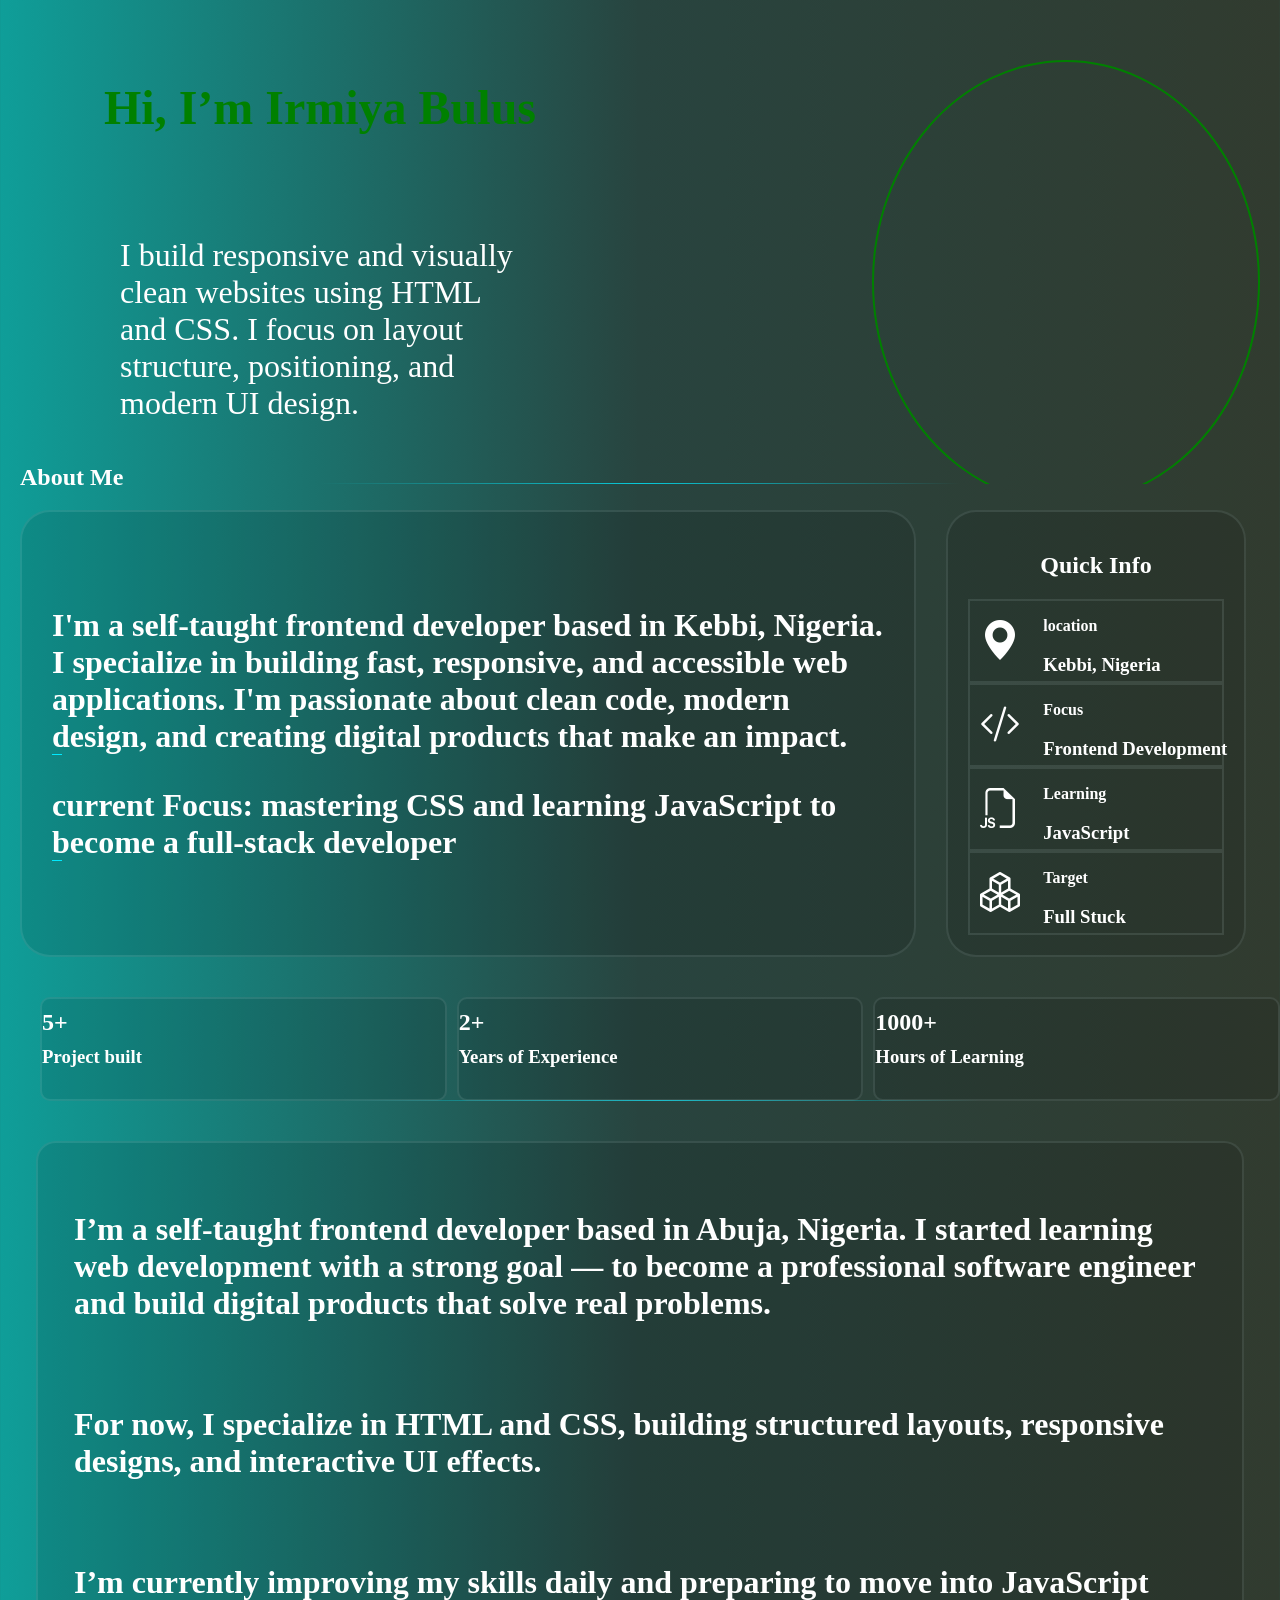
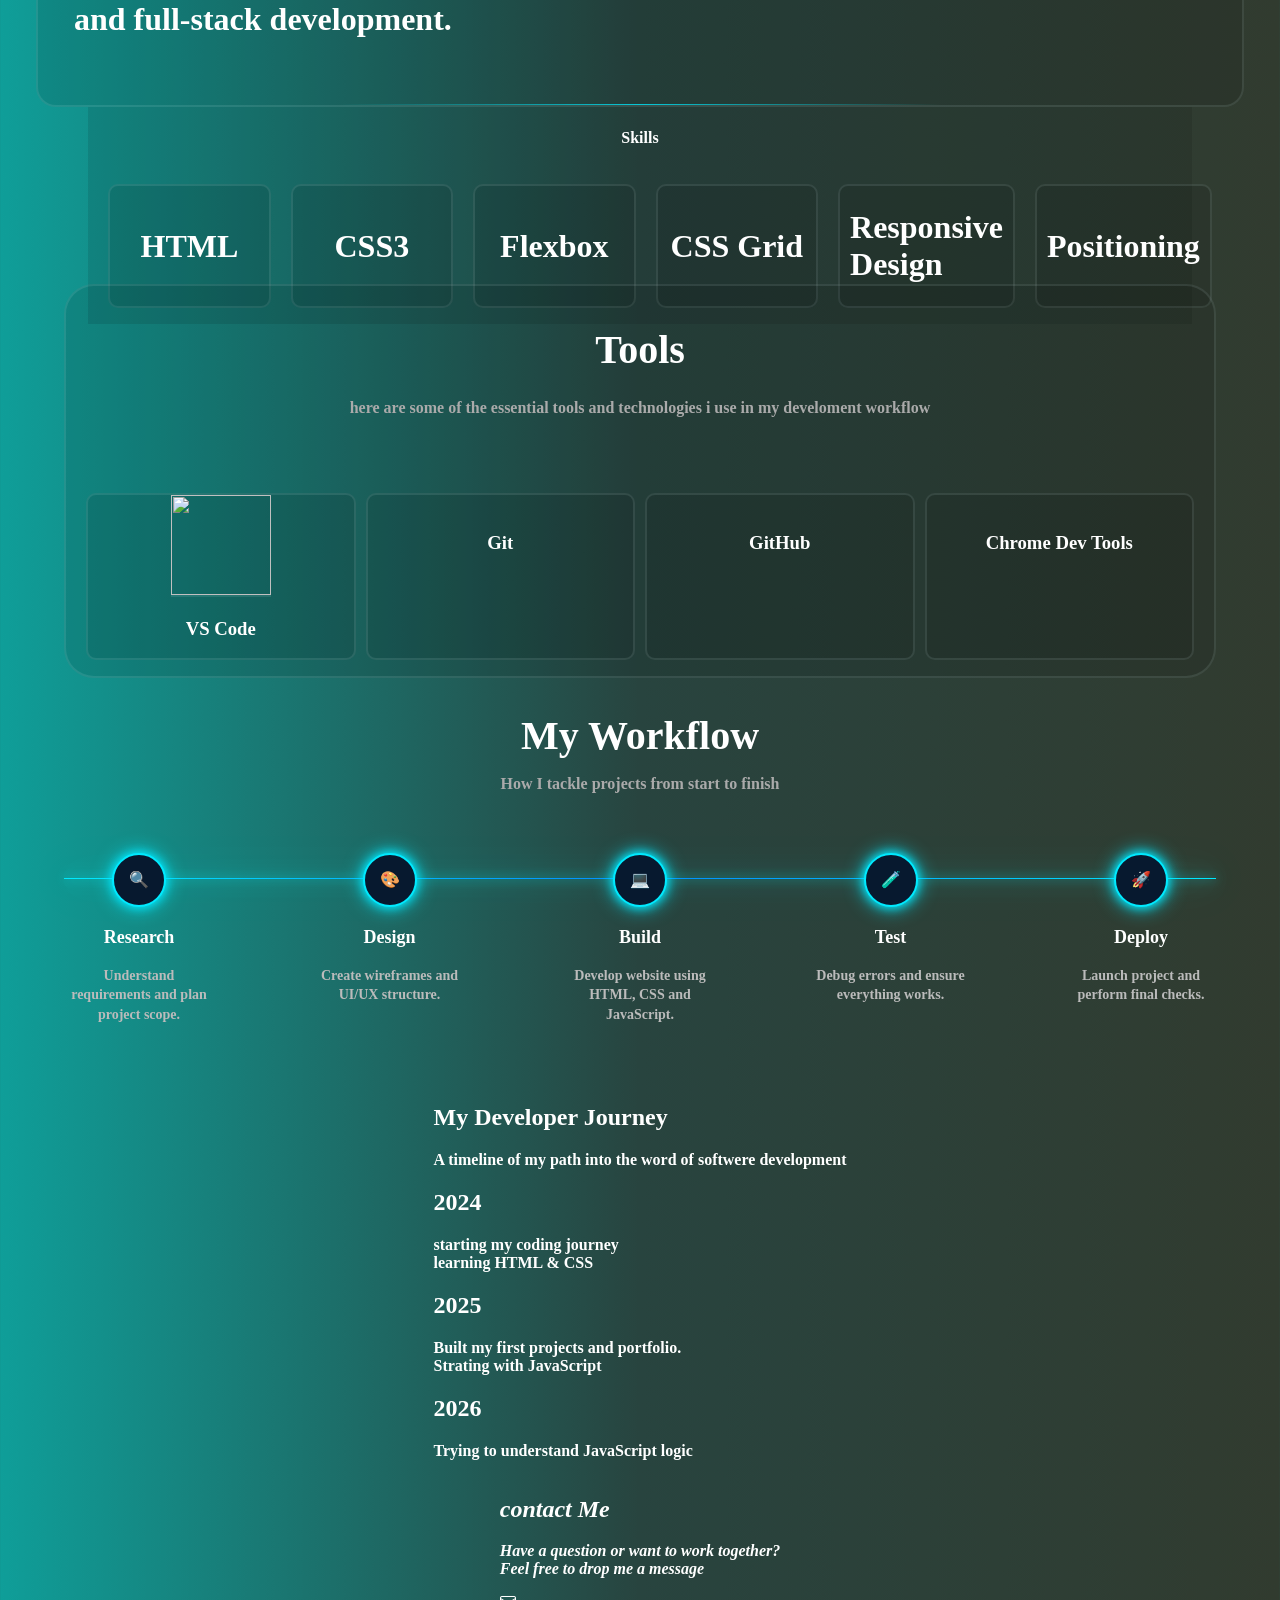
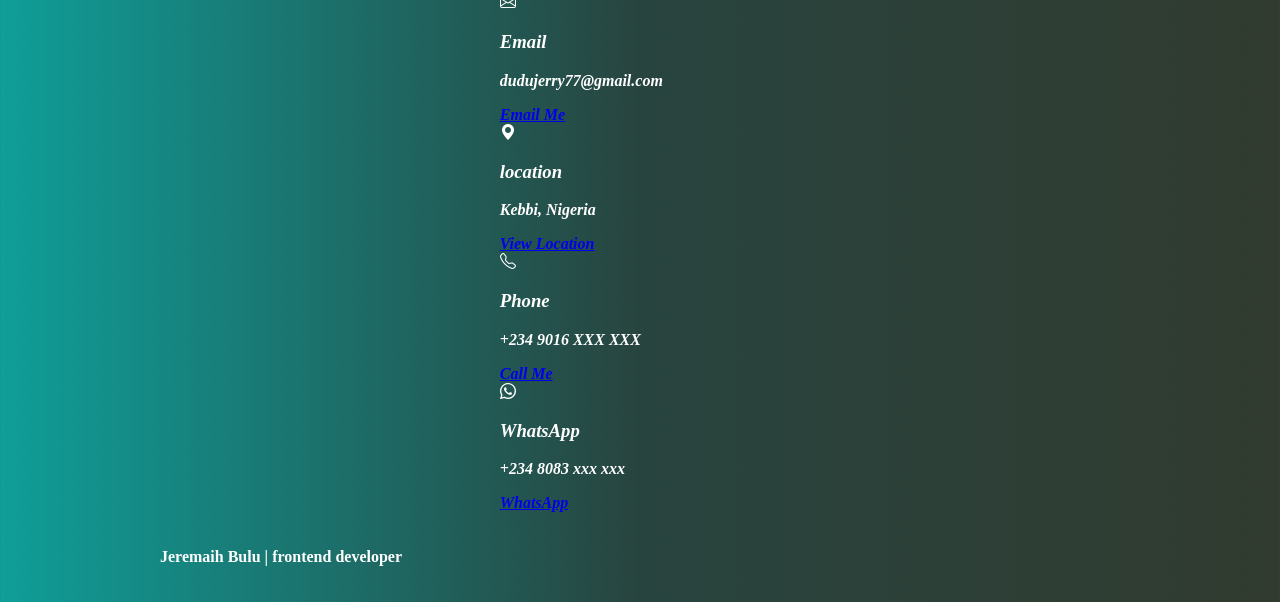
==== port.html @ d2c13474 "Add files via upload" ====
<!DOCTYPE html>
<html>

<head>
        <meta charset="UTF-8">
        <meta name="viewport" content="width=device-width, initial-scale=1">
        <link rel="stylesheet" href="portfolio.css">
        <link rel="stylesheet" href="https://cdn.jsdelivr.net/npm/bootstrap-icons@1.13.1/font/bootstrap-icons.min.css">

        <title>portfolio</title>
</head>

<body>
        <header class="topmenu" style="display: none;">
                <img src="portimg/logo.png" alt="" />
                <ul class="">
                        <li><a href="#home">Home</a></li>
                        <li><a href="#section">Section</a></li>
                        <li><a href="#about">About</a></li>
                        <li><a href="#cont">Contact</a></li>
                </ul>
                
        </header>
                
      <section class="page about" id="about">
              <div class="about-text">
              <h1 style="--translate: translateY(-150%);">Hi, I’m Irmiya Bulus</h1>
              <p style="--translate: translateY(200%);">I build responsive and visually clean websites using HTML and CSS.
                    I focus on layout structure, positioning, and modern UI design.</p>
              </div>
              <img src="portimg/ree.png" alt="" style="--translate:scale(0);"/>
      </section>  
      
      <section class="page-about" style="display: non;">
              <h2>About Me</h2>
              <nav class="mini-con">
                      
              <div class="mini-con-text">
              <p>I'm a self-taught frontend developer based in Kebbi, Nigeria. I specialize in building fast, responsive, and accessible web applications. I'm passionate about clean code, modern design, and creating digital products that make an impact.</p>
              <p><span>current Focus:</span> mastering CSS and learning JavaScript to become a full-stack developer </p>
              </div>
              <nav>
                      <h2>Quick Info</h2>
                      <div class="quick-item">
                              <i class="bi bi-geo-alt-fill"></i>
                              <span>
                              <p>location</p>
                              <h3>Kebbi, Nigeria</h3>
                              </span>
                              
                      </div>
                      <div class="quick-item">
                              <i class="bi bi-code-slash"></i>
                              <span>
                              <p>Focus</p>
                              <h3>Frontend Development </h3>
                              </span>
                      </div>
                      <div class="quick-item">
                              <i class="bi bi-filetype-js"></i>
                              <span>
                              <p>Learning</p>
                              <h3>JavaScript</h3>
                              </span>
                      </div>
                      <div class="quick-item">
                              <i class="bi bi-boxes"></i>
                              <span>
                              <p>Target</p>
                              <h3>Full Stuck</h3>
                              </span>
                      </div>
              </nav>
              </nav>
              <div class="project">
              <span>
                      <h1>5+</h1>
                      <h3>Project built</h3>
              </span>
              <span>
                      <h1>2+</h1>
                      <h3>Years of Experience</h3>
              </span>
              <span>
                      <h1>1000+</h1>
                      <h3>Hours of Learning</h3>
              </span>
              </div>
      </section>
      
      <section class="page section" id="section" >
              <p style="--section-translate:translateY(-100%);">
                      I’m a self-taught frontend developer based in Abuja, Nigeria.
I started learning web development with a strong goal — to become a professional software engineer and build digital products that solve real problems.
              </p>
              <p style="--section-translate:translateX(-100%);">
                      For now, I specialize in HTML and CSS, building structured layouts, responsive designs, and interactive UI effects.
              </p>
              <p style="--section-translate:translateY(100%);">
                      I’m currently improving my skills daily and preparing to move into JavaScript and full-stack development.
              </p>
      </section>
      
      <nav class="page skill" style="display: noe;">
              <h4>Skills</h4>
              <ul class="first-skill">
              <li>HTML</li>
              <li>CSS3</li>
              <li>Flexbox</li>
              <li>CSS Grid</li>
              <li>Responsive Design</li>
              <li>Positioning </li>
              </ul>
      
      </nav>
      
      <section class="page projects" style="display: none;">
              <p>Some of the <span>Personal and</span> client project I've worked on recently</p>
              <div class="business">
                      <img src="" alt="" />
                      <h3>Responsive Business Website</h3>
                      <p>A fully responsive company site learning HTML, CSS, JavaScript</p>
              </div>
              <div class="">
                      <p>A fully responsive company site learning HTML, CSS, JavaScript</p>
                      <span>HTML</span>
                      <span>CSS</span>
                      <span>JavaScript</span>
                      <div>
                              <button type="submit" onclick="alert('the future is not added yet')">Live Demo</button>
                              <button type="submit" onclick="alert('the future is not added yet')">Source Code</button>
                      </div>
              </div>
              
      </section>
      
      <section class="workflow" style="display: non;">

      <nav class="page tools">
              <h1>Tools</h1>
              <p>here are some of the essential tools and technologies i use in my develoment workflow</p>
              <ul class="">
                      <span style="--hover: linear-gradient(90deg,  blue) 1">
                              <img src="portimg/code.png" alt="" height="100px" />
                              <h3>VS Code</h3>
                      </span>
                      <span style="--hover: linear-gradient(90deg, red, white,white, red) 1">
                              <img src="portimg/git.png" alt="" />
                              <h3>Git</h3>
                      </span>
                      <span style="--hover:linear-gradient(90deg, black, white, black) 1">
                              <img src="portimg/github.png" alt="" />
                              <h3>GitHub</h3>
                      </span>
                      <span style="--hover:linear-gradient( red, green,red ) 1">
                              <img src="portimg/chrome.png" alt="" />
                              <h3>Chrome Dev Tools</h3>
                      </span>
              </ul>
      </nav>
      
<h1>My Workflow</h1>
<p>How I tackle projects from start to finish</p>

<div class="timeline">

<div class="step">
<div class="icon">🔍</div>
<h3>Research</h3>
<p>Understand requirements and plan project scope.</p>
</div>

<div class="step">
<div class="icon">🎨</div>
<h3>Design</h3>
<p>Create wireframes and UI/UX structure.</p>
</div>

<div class="step">
<div class="icon">💻</div>
<h3>Build</h3>
<p>Develop website using HTML, CSS and JavaScript.</p>
</div>

<div class="step">
<div class="icon">🧪</div>
<h3>Test</h3>
<p>Debug errors and ensure everything works.</p>
</div>

<div class="step">
<div class="icon">🚀</div>
<h3>Deploy</h3>
<p>Launch project and perform final checks.</p>
</div>

</div>

</section>
      
      <footer class="" style="display: none;">
              <span class="span">A responsive web component built with pure HTML and CSS focusing on clean layout and modern UI design.</span>
              <span>Currently mastering advanced CSS layouts and preparing to start JavaScript.</span>
              <span>I’m open to collaboration and learning opportunities.
Let’s build something amazing together.</span>
      </footer>
      
      <section class="page journey" style="display: non;">
              <h1>My Developer Journey</h1>
              <p>A timeline of my path into the word of softwere development</p>
              <span>
                      <h1>2024</h1>
                      <p>starting my coding journey <br /> learning HTML & CSS</p>
              </span>
              <span>
                      <h1>2025</h1>
                      <p>Built my first projects and portfolio. <br />Strating with JavaScript</p>
              </span>
              <span>
                      <h1>2026</h1>
                      <p>Trying to understand JavaScript logic</p>
              </span>
              
      </section>
      
      <address class="page contact" style="display: non;">
              <h2>contact Me</h2>
              <p>Have a question or want to work together? <br/> Feel free to drop me a message</p>
              <div class="dmme">
                      <i class="bi bi-envelope"></i>
                      <h3>Email</h3>
                      <p>dudujerry77@gmail.com</p>
                      <a href="mailto:dudujerry77@gmail.com ">Email Me</a>
              </div>
              <div class="dmme">
                      <i class="bi bi-geo-alt-fill"></i>
                      <h3>location</h3>
                      <p> Kebbi, Nigeria</p>
                      <a href="#">View Location</a>
              </div>
              <div class="dmme">
                      <i class="bi bi-telephone"></i>
                      <h3>Phone</h3>
                      <p>+234 9016 XXX XXX</p>
                      <a href="tel:+2349016587710">Call Me</a>
              </div>
              <div class="dmme">
                      <i class="bi bi-whatsapp"></i>
                      <h3>WhatsApp</h3>
                      <p>+234 8083 xxx xxx</p>
                      <a href="wa.me:+2348083252950">WhatsApp </a>
              </div>
      </address>
      <footer>
              <p> Jeremaih Bulu | frontend developer</p>
      </footer>
</body>

</html>
---- portfolio.css ----
:root{
        --backg:#111111;
        --bg:#333;
        --border:2px solid rgba(225,255,255,0.1);
        --glass: rgba(0,0,0,0.1);
        --allco: white;
        --allcol: #fff;
        --btn: darkblue;
        --bla: black;
        --radius: 30px;
        --item-radius: 10px;
        
}

body{
        background: linear-gradient(to left ,#313b2f,#28443f,#0F9E99);

        color: var(--allco);
        display: grid;
        margin: 0;
        position: relative;
        place-items: center;
        overflow-x: hidden;
        font-weight: 800;
}
 



.topmenu{
        position: relative;
        top: 0;
        left: 0;
        position: fixed;
        display: flex;
        align-items: center;
        background: var(--allcol);
        height: 50px;
        margin: 0;
        overflow: hidden;
        z-index: 11;
        & img{
                width: min(20%, 50%);
                left: 10px;
                background: #111;
        }
    
       & ul{
              display: flex;
              position: relative;
              margin-left: auto;
              top: 0;
              gap: 20px;
              right: 20px;
                  
              & li{
                 font-size: clamp(1rem, 4vw, 2rem);
                 padding: 10px;
                 border-radius: 30px;
                 list-style: none;
                 transition: 1000ms ease-in;
                 &:hover{
                 border: solid 1px var(--btn);
                         
                 }
                 & a{
                         text-decoration: none;
                         color: var(--bla);
                         font-weight: 700;
                 }
              }
      }
}

.about{
        top: 40px;
        display: flex;/* flex */
        position: relative;
        overflow: hidden;
        &::before{
                position: absolute;
                content: "";
                background: linear-gradient(90deg,transparent,transparent,#00eaff,transparent,transparent);
                width: 100%;
                height: 1px;
                bottom: 0;
                filter: blue(10px);
                opacity: .8;
        }

        & div{
                display: grid;
                place-items: center;
                width: min(50%, 50rem);
                overflow: hidden;

                & h1{
                        color: green;
                        font-size: 3rem;
                }
                        
                & h1,h3,p,img{
                animation: text-con 2s ease ;
              /*  animation-timeline: view();
                animation-range: entry 0% cover 60%;*/
                }
               
                & p,h3{
               /* background: var(--glass);
                backdrop-filter: blue(5px);
                border: var(--border);*/
                padding: 30px 30px;
                font-size: clamp(1rem, 5vw, 2rem);
                font-weight: 300;
                width: min(70%, 400px);
                border-radius: 20px;
                transition: 0.2s ease-in;
                &:hover{
                        box-shadow: 2px 5px 2px  rgba(225,255,255,0.1);
                        scale: 1.1;
                }
                }
        }
        
        
        & img{
          position: relative;
          width: min(30%, 60%, 100%);
          margin-left: auto;
          top: 20px;
          right: 20px;
          border-radius: 50%;
          border: green 2px solid;
          
        }
}
@keyframes text-con{
        from{
                transform: var(--translate);
                opacity: 0.2;
        }
        to{
                transform: translateX(0);
                opacity: 1;
        }
}

.page-about{
        display: grid;
        position: relative;
        left: 20px;
        &::before {
        position: absolute;
        content: "";
        background: linear-gradient(90deg, transparent, transparent, #00eaff, transparent, transparent);
        width: 100%;
        height: 1px;
        bottom: 0;
        filter: blue(10px);
        opacity: .8;
}
        & .mini-con{
                position: inherit;
                display: flex;
                /*display: inherit;
                grid-template-columns: repeat(2, 1fr);*/
               & .mini-con-text{
                        position: inherit;
                        background: var(--glass);
                        text-align: start;
                        align-content: center;
                        padding: 0 30px 0 30px;
                        border-radius: var(--radius);
                        border: var(--border);
                        width: min(65%, 100%);
                        font-size: clamp(1rem, 5vw, 2rem);
                        & p{
                                position: relative;
                        &::before{
                                content: "";
                                position: absolute;
                                background: #00eaff;
                                width: 10px;
                                height: 1px;
                                bottom: 0;
                                transition: 0.5s ease;
                        }
                        &:hover::before{
                                width: 100%;
                        }
                        }
                }
                nav{
                       background: var(--glass);
                       position: inherit;
                       left: 30px;
                       right: 30px;
                       padding: 20px;
                       border-radius: var(--radius);
                       border: var(--border);
                       text-align: center;
                       width: 20%;
                       .quick-item{
                               position: inherit;
                               display: flex;
                               align-items: center;
                               top: 0;
                               border: var(--border);
                               padding: 10px;
                               i{
                                       position: inherit;
                                       font-size: 40px;
                               }
                               span{
                                       position: inherit;
                                       left: 10%;
                                       top: -10px;
                                       height: 60px;
                                       text-align: start;
                                       & p{
                                               position: inherit;
                                       }
                                       & h3{
                                               position: inherit;
                                       }
                               }
                       }
                }
        }
        & .project{
                position: relative;
                top: 20px;
                margin: 20px;
                display: grid;
                gap: 10px;
                grid-template-columns: repeat(3, 1fr) ;
                height: min(50%, 200px);
                & span{
                        background: var(--glass);
                        position: inherit;
                        place-items: center;
                        border: var(--border);
                        border-radius: var(--item-radius);
                        max-height: 100px;
                        & h1{
                                position: inherit;
                                top: -10px;
                        }
                        & h3{
                                position: inherit;
                                bottom: 20px;
                                
                        }
                        
                }
        }
}

@keyframes section {
        from {
                transform: var(--section-translate);
                opacity: 0.2;
        }
        
        to {
                transform: translateX(0);
                opacity: 1;
        }
}

.section{
        display: grid;/* grid */
        top: 40px;
        position: relative;
        place-items: center;
        padding: 2%;
        background: var(--glass);
        backdrop-filter: var(--blue);
        border-radius: 20px;
        overflow: hidden;
        margin: auto;
        border: var(--border);
        width: clamp(70px, 90%, 400vw);
        &::before {
        position: absolute;
        content: "";
        background: linear-gradient(90deg, transparent, transparent, #00eaff, transparent, transparent);
        width: 100%;
        height: 1px;
        bottom: 0;
        filter: blue(10px);
        opacity: .8;
}
        & p{
                position: relative;
                animation: section 1s ease ;
                font-size: clamp(1rem,5vw,2rem);
                padding: 10px;
                z-index: 1;
                overflow: hidden;
               &::before{
                        position: absolute;
                        content: "";
                        background: #00eaff;
                        width: 0;
                        left: 0;
                        bottom: 0;
                        height: 1px;
                        z-index: 2;
                        overflow: hidden;
                        transition: width 0.3s ease-in ;
                        
                }
                        &:hover::before{
                        width: 100%;
                }
        }
}

.skill{
        position: relative;
        top: 40px;
        display: grid;
        background: var(--glass);
        place-items: center;
        & ul{
                position: relative;
                padding: 0 20px  0 20px  ;
                display: flex;
                gap: 20px;
                overflow-y: hidden;
                overflow: hidden;
                overflow-x: auto;
                width: 100%;
                left: 20px;
                right: 20px;
                
                & li{
                        display: grid;
                        background: var(--glass);
                        backdrop-filter: blue(12px);
                        -webkit-backdrop-filter: blur(12px);
                        border: var(--border);
                        border-radius: 10px;
                        padding: 10px;
                        place-items: center;
                        list-style: none;
                        font-size: clamp(2rem, 5vw, 2rem);
                        height: min(100px, 300px);
                        width: 100%;
                        
                }
        }
}

footer{
        position: relative;
        display: grid;
        gap: 10px;
        width: clamp(15rem, 100%, 60rem);
        margin: 20px;
        
        & span{
                position: relative;

                background: var(--glass);
                font-size: clamp(2rem, 5vw, 3rem);
                padding: 10%;
                border-radius: 10px;
                border: var(--border);
        }
}





.workflow{
width:90%;
max-width:1200px;
text-align:center;
}

/* title */

.workflow h1{
font-size:2.5rem;
margin-bottom:10px;
}

.workflow p{
color:#aaa;
margin-bottom:60px;
}

/* timeline */

.timeline{
position:relative;
display:flex;
justify-content:space-between;
align-items:flex-start;
}

/* glowing line */

.timeline::before{
content:"";
position:absolute;
top:25px;
left:0;
width:100%;
height:1px;

background:linear-gradient(90deg,#00eaff,#008cff,#00eaff);

box-shadow:
0 0 10px #00eaff,
0 0 20px #00eaff,
0 0 40px #00eaff;

}

/* step */

.step{
position:relative;
width:150px;
text-align:center;
}

/* circle */

.icon{
width:50px;
height:50px;
border-radius:50%;
background:#07192f;

display:flex;
align-items:center;
justify-content:center;

margin:auto;

border:2px solid #00eaff;

box-shadow:
0 0 10px #00eaff,
0 0 20px #00eaff;

position:relative;
z-index:1;
}

/* titles */

.step h3{
margin-top:20px;
font-size:18px;
}

.step p{
font-size:14px;
color:#bbb;
margin-top:10px;
line-height:1.4;
}


.tools{
        position: relative;
        display: grid;
        background: var(--glass);
        border: var(--border);
        border-radius: var(--radius);
        ul{
                position: inherit;
                display: flex;
                gap: 10px;
                right: 20px;
                span{
                background: var(--glass);
                border-radius: var(--item-radius);
                border: var(--border);
                position: relative;
                width: 100%;
                
                &:hover{
                        border-radius: var(--radius);
                        transform: translateY(-10px);
                        border-bottom: 2px solid ;
                        border-image: var(--hover);
                }
                img{
                       width: 100px;
                       border-bottom: var(--border);
                }
                
                h3{
                        position: relative;
                        text-align: bottom;
                }
                }
        }
}
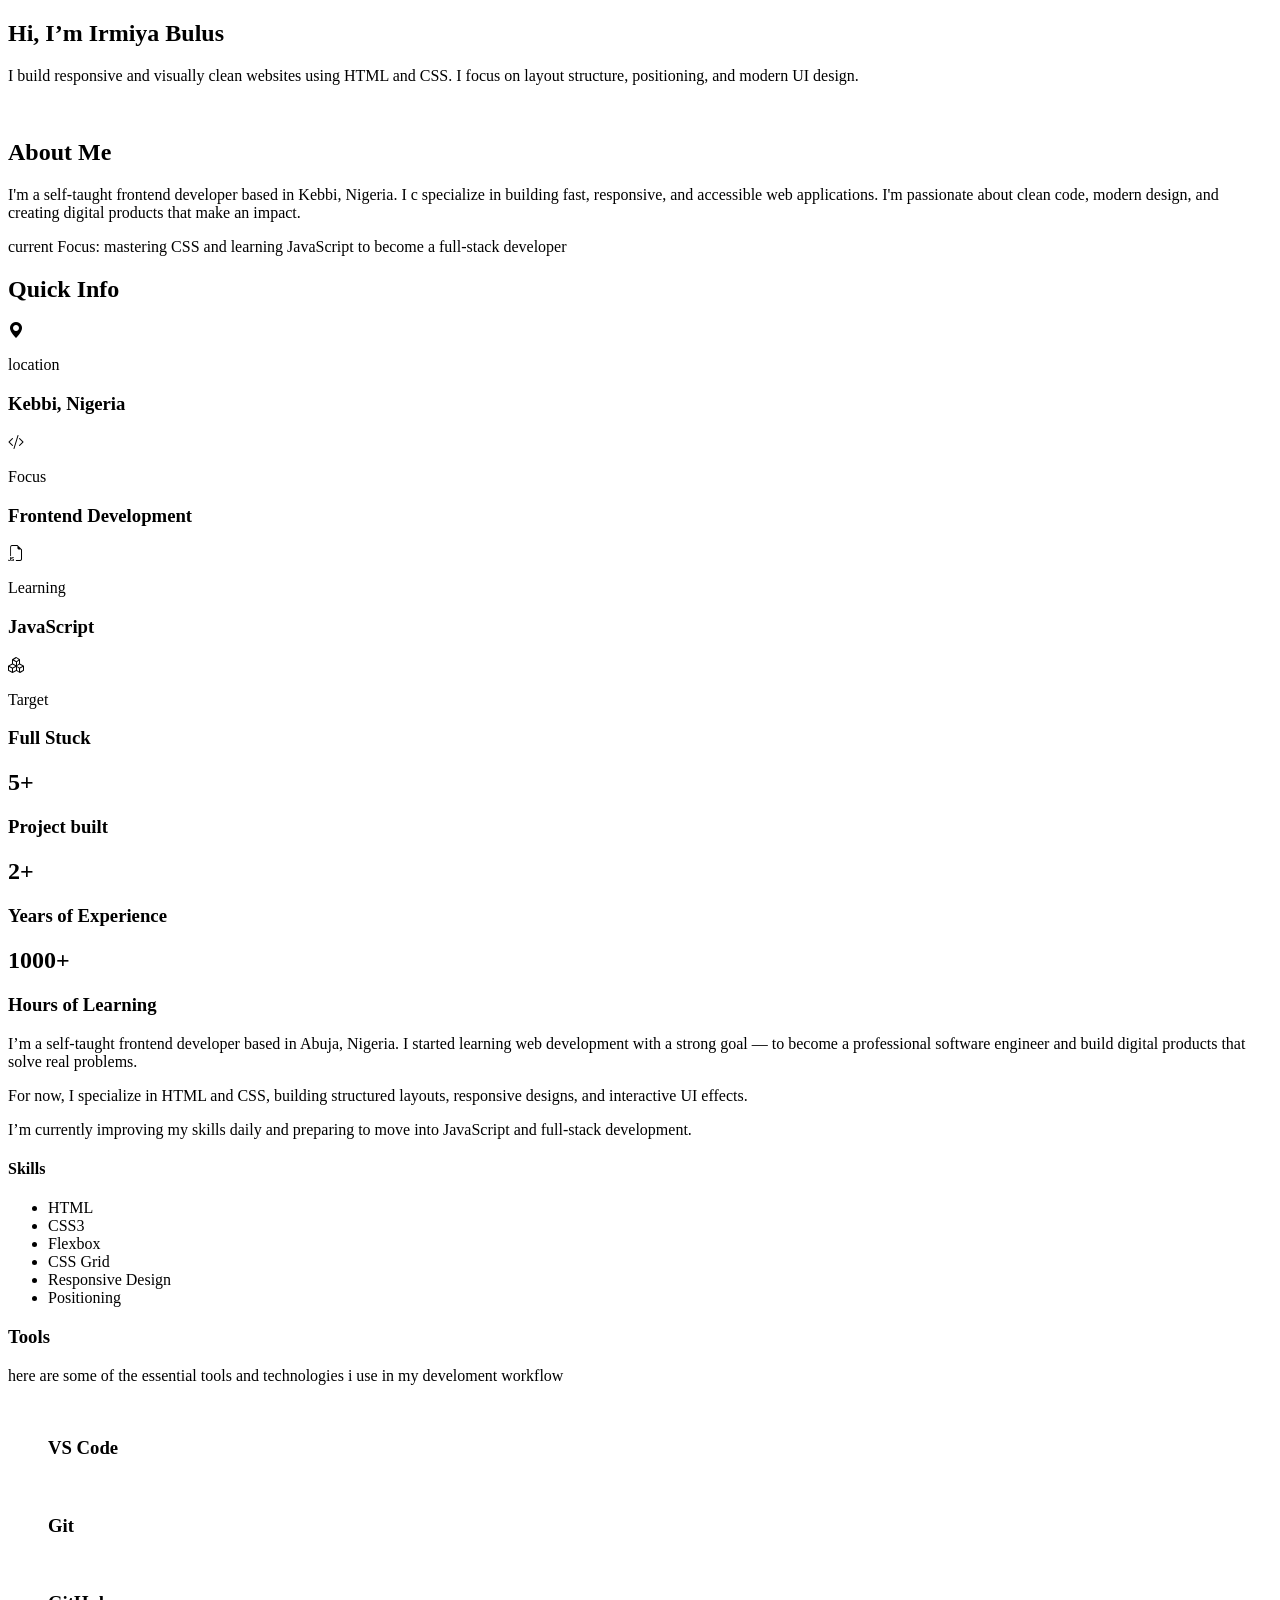
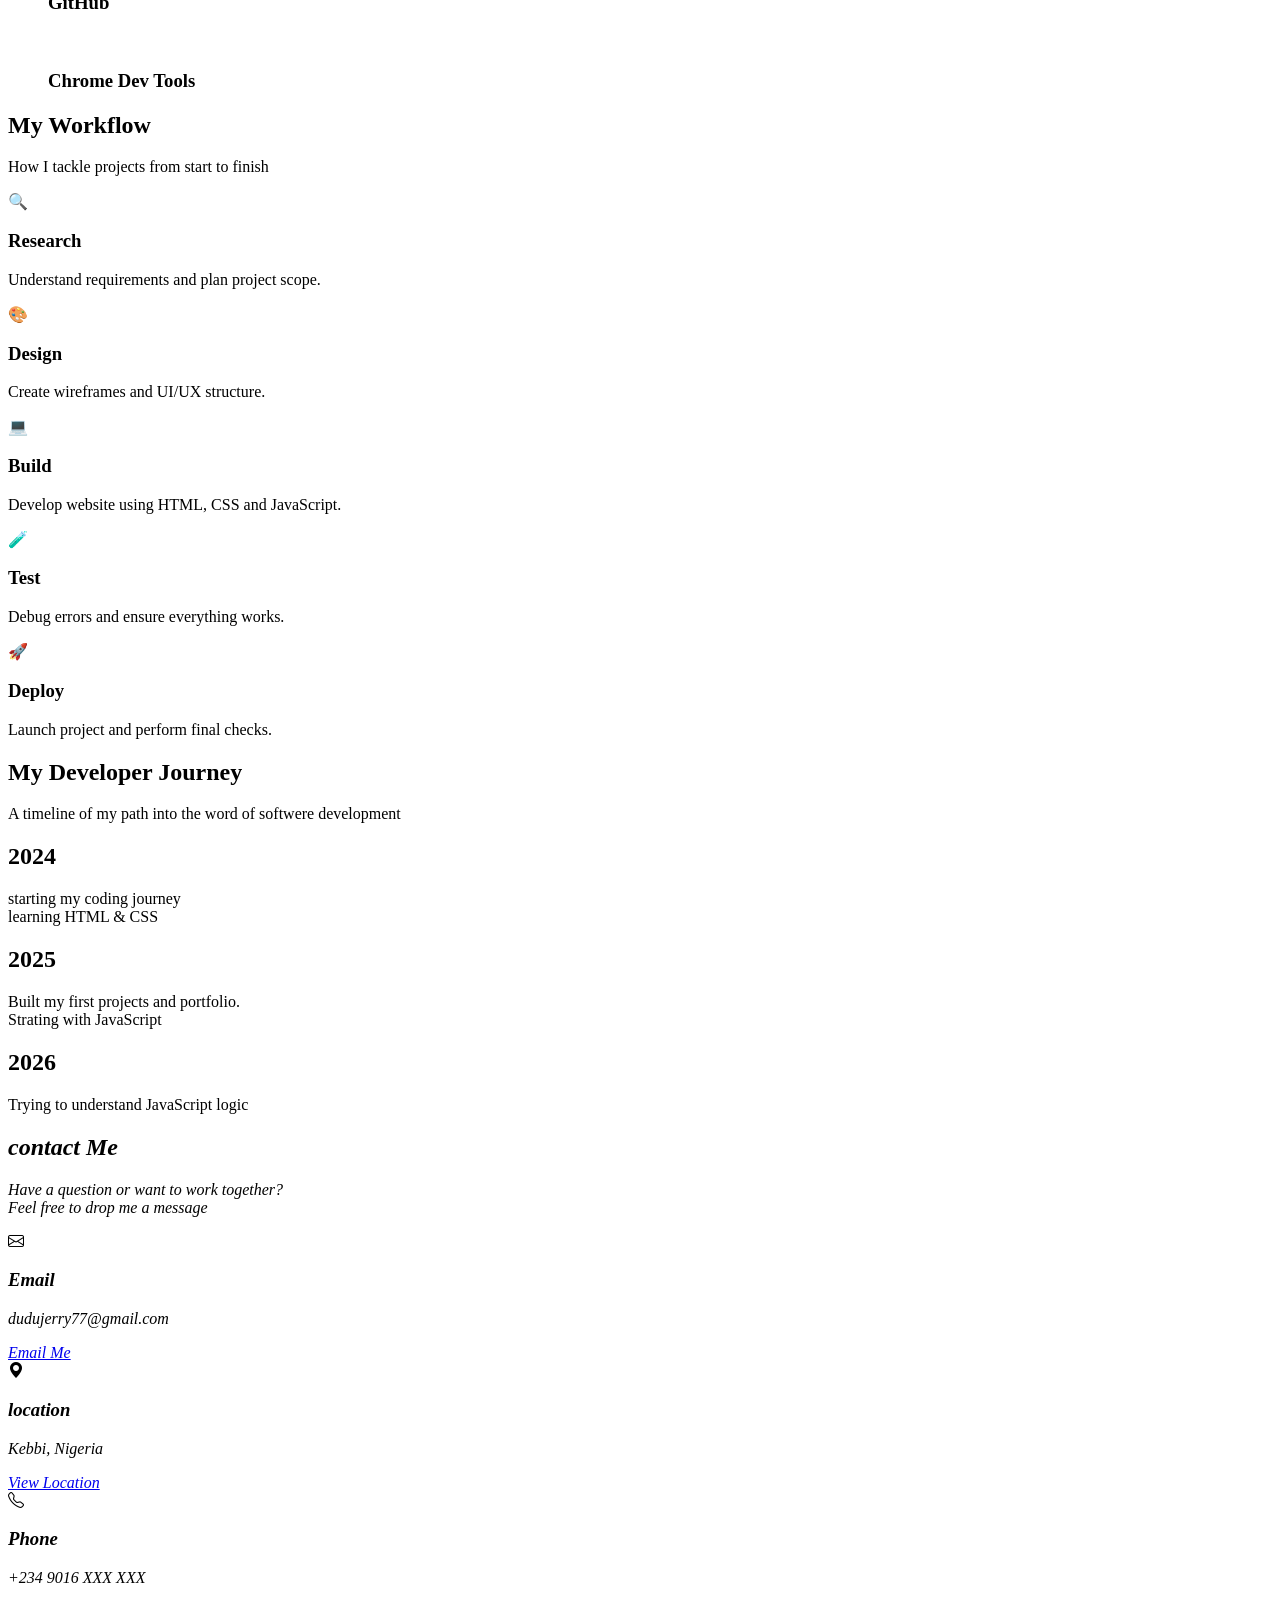
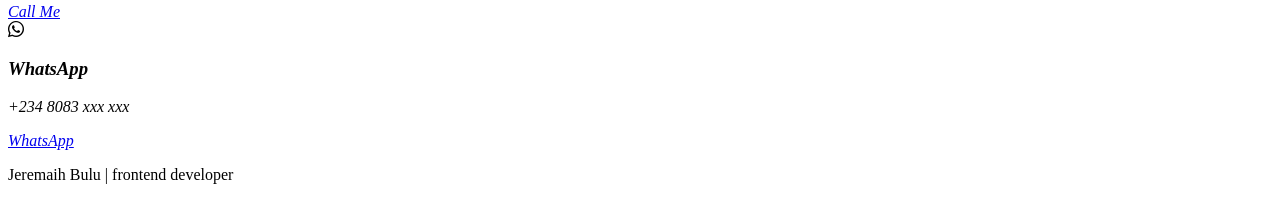
==== commit 763ef1b5: "Update index.html" ====
--- a/port.html
+++ b/port.html
@@ -31,12 +31,12 @@
               <img src="portimg/ree.png" alt="" style="--translate:scale(0);"/>
       </section>  
       
-      <section class="page-about" style="display: non;">
+      <section class="page-about">
               <h2>About Me</h2>
               <nav class="mini-con">
                       
               <div class="mini-con-text">
-              <p>I'm a self-taught frontend developer based in Kebbi, Nigeria. I specialize in building fast, responsive, and accessible web applications. I'm passionate about clean code, modern design, and creating digital products that make an impact.</p>
+              <p>I'm a self-taught frontend developer based in Kebbi, Nigeria. I c specialize in building fast, responsive, and accessible web applications. I'm passionate about clean code, modern design, and creating digital products that make an impact.</p>
               <p><span>current Focus:</span> mastering CSS and learning JavaScript to become a full-stack developer </p>
               </div>
               <nav>
@@ -256,4 +256,4 @@
       </footer>
 </body>
 
-</html>+</html>
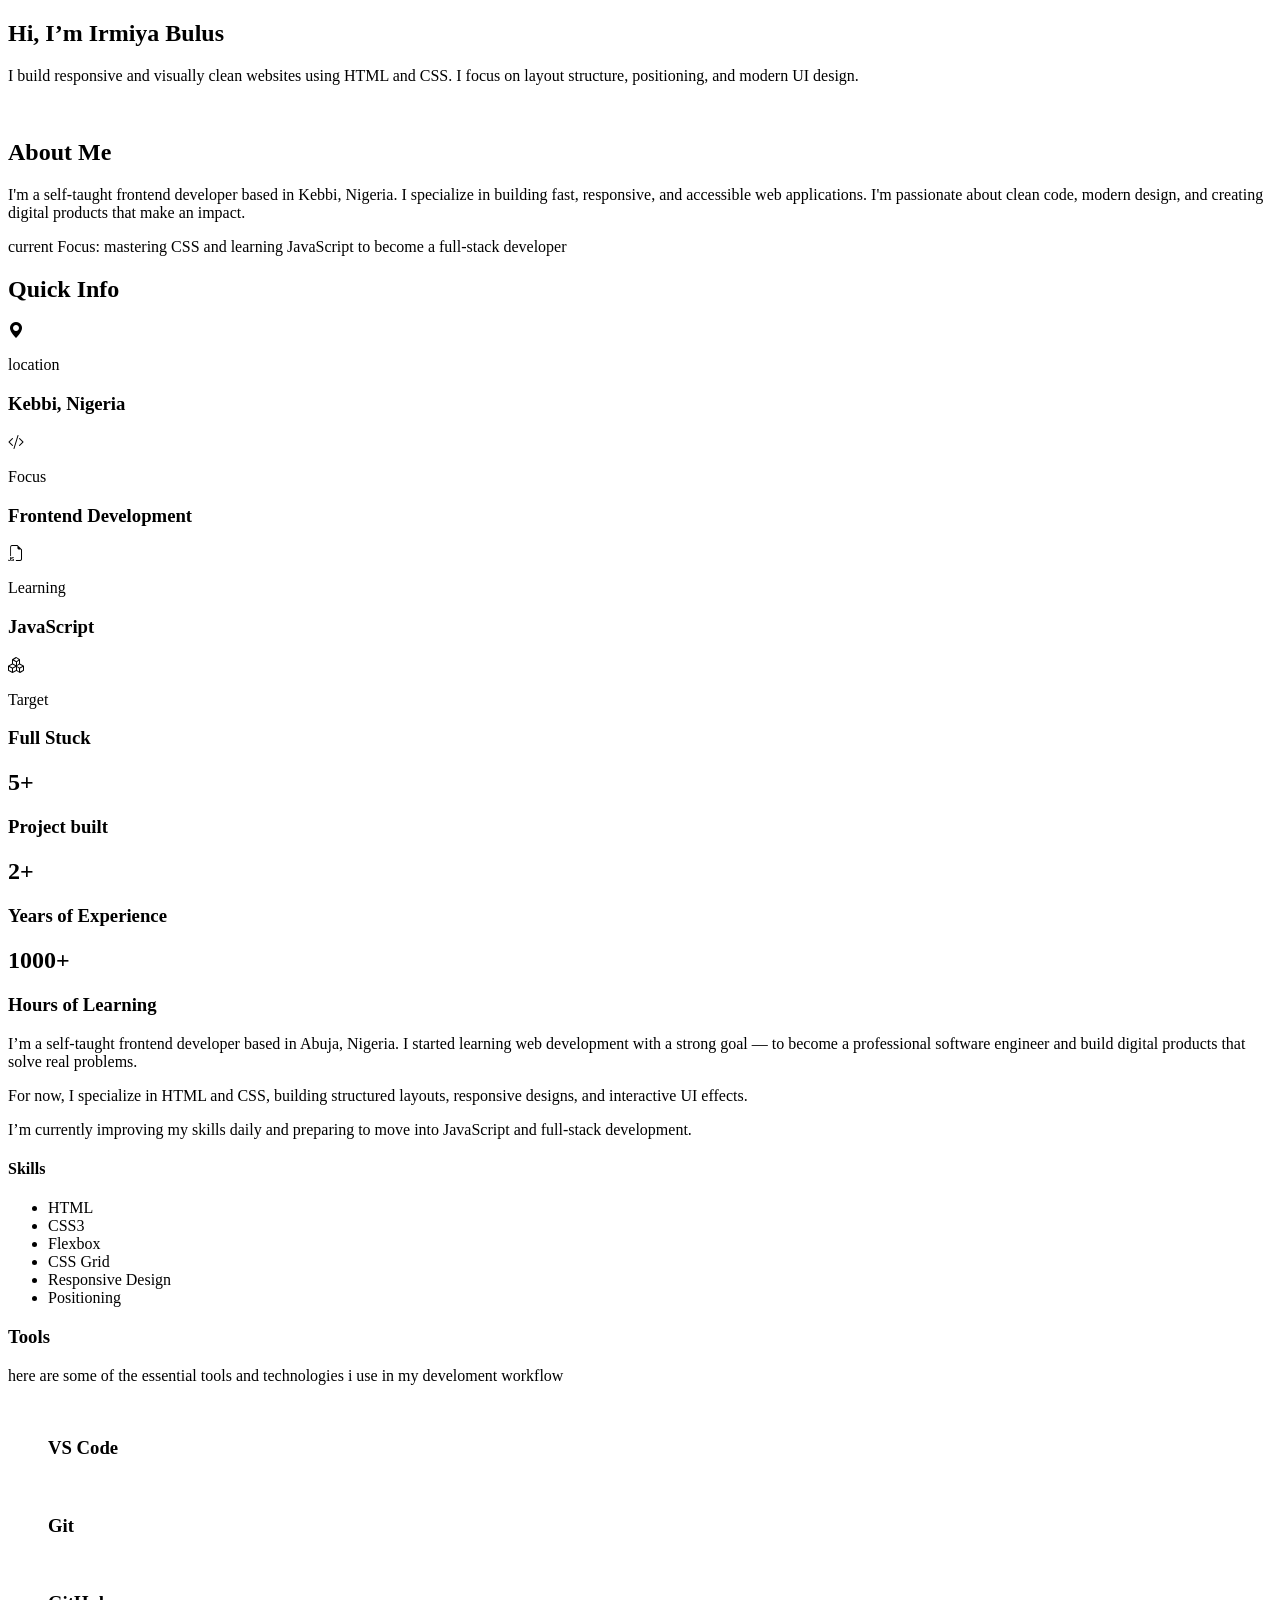
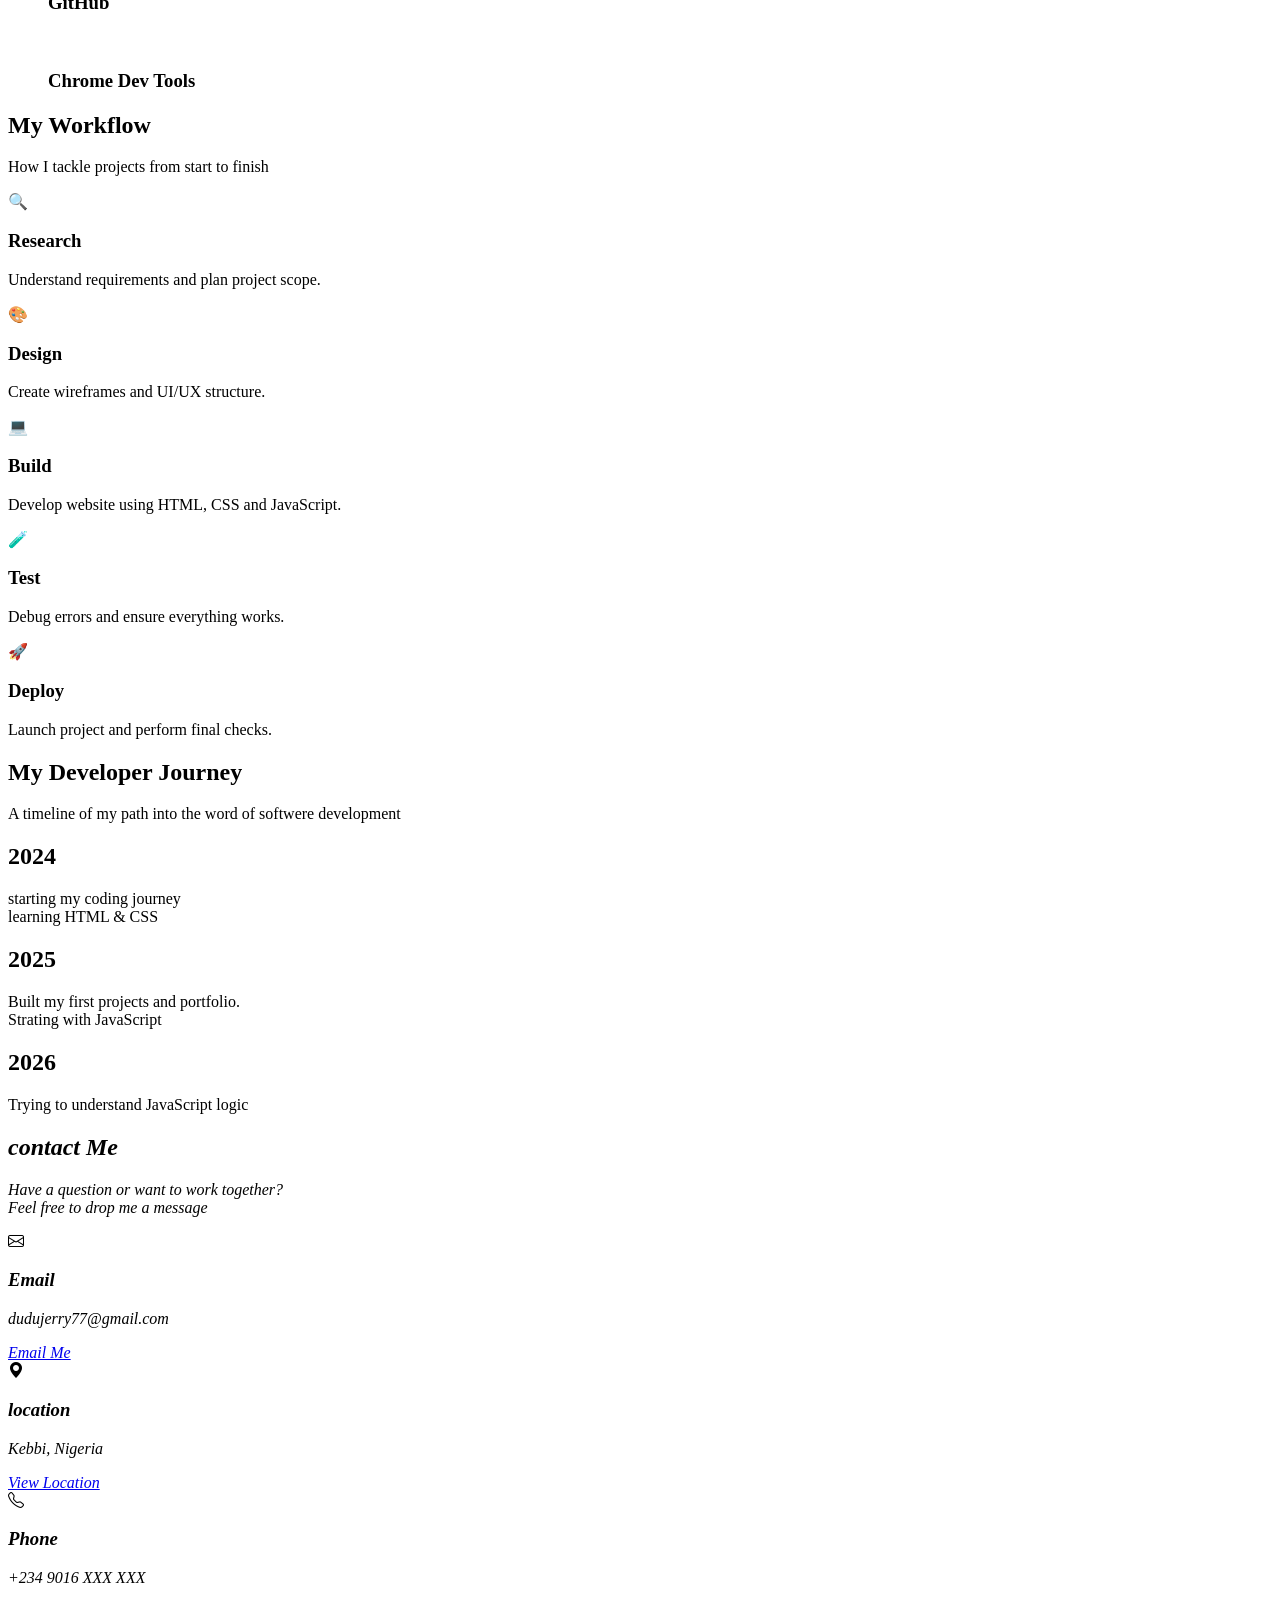
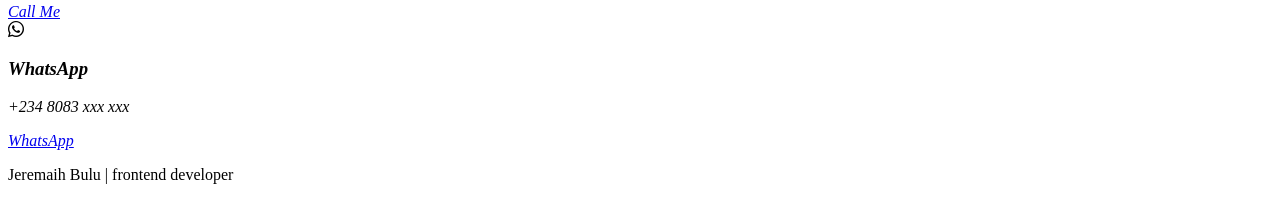
==== commit 0ac7b1be: "Update index.html" ====
--- a/port.html
+++ b/port.html
@@ -36,7 +36,7 @@
               <nav class="mini-con">
                       
               <div class="mini-con-text">
-              <p>I'm a self-taught frontend developer based in Kebbi, Nigeria. I c specialize in building fast, responsive, and accessible web applications. I'm passionate about clean code, modern design, and creating digital products that make an impact.</p>
+              <p>I'm a self-taught frontend developer based in Kebbi, Nigeria. I  specialize in building fast, responsive, and accessible web applications. I'm passionate about clean code, modern design, and creating digital products that make an impact.</p>
               <p><span>current Focus:</span> mastering CSS and learning JavaScript to become a full-stack developer </p>
               </div>
               <nav>
